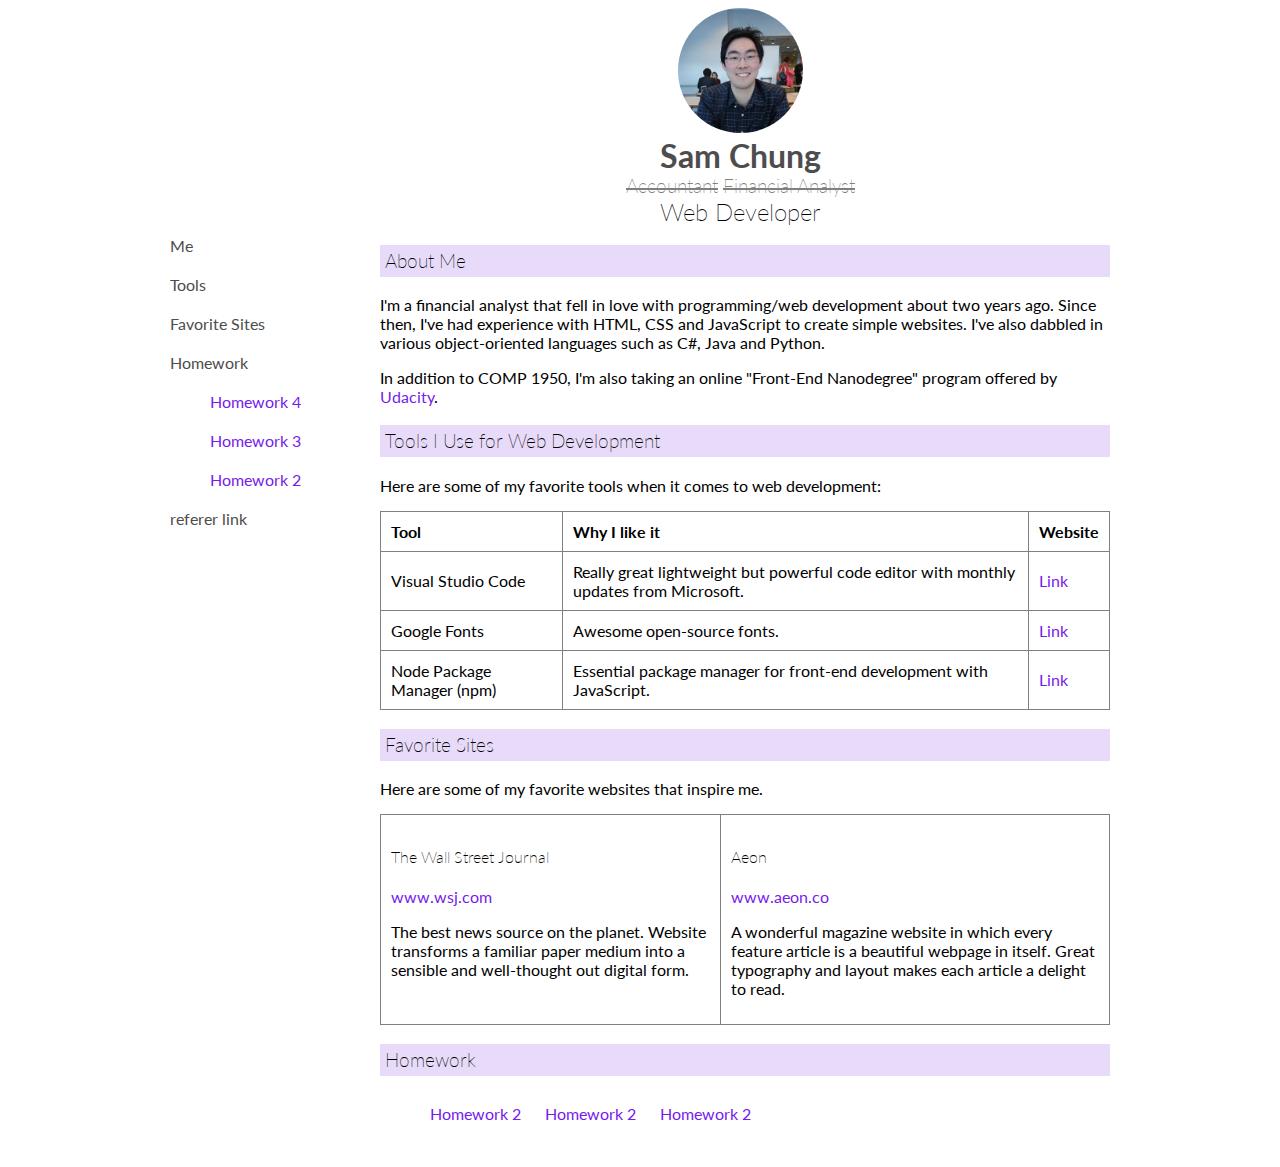
==== Homepage/index.html @ ad01a6f0 "add files up to homework4" ====
<!--
    COMP1950
    Instructor: Jeffrey Park
    DTC Thur 6-9PM

    Created by:
    Sam Chung
-->
<!DOCTYPE html>
<html lang="en">

<head>
    <title>Home - Sam Chung's COMP1950 Page</title>
    <meta charset="UTF-8">
    <meta name="viewport" content="width=device-width, initial-scale=1">
    <link href="css/style.css" rel="stylesheet">
    <link href="https://fonts.googleapis.com/css?family=Lato:400,900" rel="stylesheet">
</head>

<body>
    <div id="wrapper">
        <!--Profile header-->
        <header>
            <div id="header-title">
                <img id="profile-pic" src="images/profile-pic.jpg" width="125" height="125" alt="profile picture">
                <h1><span id="my-name">Sam Chung</span></h1>
                <h3><span class="strikethrough_animate">Accountant</span> <span class="strikethrough_animate">Financial Analyst</span></h3>
                <h2>Web Developer</h2>
            </div>
        </header>

        <!--Side Nav-->
        <nav>
            <ul>
                <li><a href="#header-title">Me</a></li>
                <li><a href="#tools">Tools</a></li>
                <li><a href="#fav-sites">Favorite Sites</a></li>
                <li><a href="#homework">Homework</a>
                    <ol>
                        <li><a href="homework/homework4/index.html">Homework 4</a></li>
                        <li><a href="homework/homework3/index.html">Homework 3</a></li>
                        <li><a href="homework/homework2/index.html">Homework 2</a></li>
                    </ol>
                </li>
                <li>
                    <!--HTML validator-->
                    <a href="http://validator.w3.org/check?uri=referer">referer link</a></li>
            </ul>
        </nav>

        <!--Main sections-->
        <main>
            <section id="about">
                <div>
                    <h3 class="bg-purple">About Me</h3>
                    <p>I'm a financial analyst that fell in love with programming/web development about two years ago. Since
                        then, I've had experience with HTML, CSS and JavaScript to create simple websites. I've also dabbled
                        in various object-oriented languages such as C#, Java and Python.</p>

                    <p>In addition to COMP 1950, I'm also taking an online "Front-End Nanodegree" program offered by <a href="https://www.udacity.com/course/front-end-web-developer-nanodegree--nd001">Udacity</a>.
                    </p>
                </div>
            </section>

            <section id="tools">
                <h3 class="bg-purple">Tools I Use for Web Development</h3>
                <p>Here are some of my favorite tools when it comes to web development:</p>
                <table id="tools-table">
                    <tr>
                        <th>Tool</th>
                        <th>Why I like it</th>
                        <th>Website</th>
                    </tr>
                    <tr>
                        <td>Visual Studio Code</td>
                        <td>Really great lightweight but powerful code editor with monthly updates from Microsoft.</td>
                        <td><a href="https://code.visualstudio.com/" target="_blank">Link</a></td>
                    </tr>
                    <tr>
                        <td>Google Fonts</td>
                        <td>Awesome open-source fonts.</td>
                        <td><a href="https://developers.google.com/fonts/" target="_blank">Link</a></td>
                    </tr>
                    <tr>
                        <td>Node Package Manager (npm)</td>
                        <td>Essential package manager for front-end development with JavaScript.</td>
                        <td><a href="https://www.npmjs.com/" target="_blank">Link</a></td>
                    </tr>


                </table>
            </section>

            <section id="fav-sites">
                <h3 class="bg-purple">Favorite Sites</h3>
                <p>Here are some of my favorite websites that inspire me.</p>
                <table id="fav-sites-table">
                    <tr>
                        <td>
                            <h4>The Wall Street Journal</h4>
                            <a href="http://www.wsj.com" target="_blank">www.wsj.com</a>
                            <p>The best news source on the planet. Website transforms a familiar paper medium into a sensible
                                and well-thought out digital form.
                        </td>
                        <td>
                            <h4>Aeon</h4>
                            <a href="http://www.aeon.co" target="_blank">www.aeon.co</a>
                            <p>A wonderful magazine website in which every feature article is a beautiful webpage in itself.
                                Great typography and layout makes each article a delight to read.
                        </td>

                    </tr>
                </table>
            </section>

            <section id="homework">
                <h3 class="bg-purple">Homework</h3>
                <ol id="homework-list">
                    <li><a href="homework/homework4/index.html">Homework 2</a></li>
                    <li><a href="homework/homework3/index.html">Homework 2</a></li>
                    <li><a href="homework/homework2/index.html">Homework 2</a></li>
                </ol>
            </section>
        </main>
    </div>
</body>

</html>
---- Homepage/css/style.css ----
/*
COMP1950
Instructor: Jeffrey Park
DTC Thur 6-9PM

Created by:
Sam Chung
*/

@import url(http://weloveiconfonts.com/api/?family=zocial);
* {
    font-family: 'Lato', sans-serif;
}

a {
    color: #761ced;
    text-decoration: none;
}

a:hover {
    color: #02d1bf;
}

h2,
h3,
h4 {
    font-weight: 200;
}

header {
    text-align: center;
    margin-left: 200px;
}

nav {
    float: left;
    width: 200px;
    overflow: auto;
    overflow: hidden;
}

nav ul {
    list-style-type: none;
    padding: 0;
    margin: 0;
}

nav ul li {
    display: block;
    padding: 0px;
    margin: 0px;
}

nav ul li a {
    display: block;
    text-align: left;
    padding: 10px 10px;
    text-decoration: none;
    color: #4d4d4d;
}

nav ul li a:link {
    text-decoration: none;
}

nav ul li a:hover {
    text-decoration: none;
    background-color: #e8dbf9;
    color: #761ced;
}

nav ul li a:visited {
    text-decoration: none;
}

nav ul ol li a {
    color: #761ced;
}

nav ul ol li a:hover {
    color: #02d1bf;
    background-color: white;
}

main,
footer {
    margin-left: 200px;
    padding: 0px 10px 10px 20px;
    max-width: 760px;
}

#tools-table {
    width: 100%;
}

#tools-table,
th,
td {
    border: 1px solid grey;
    border-collapse: collapse;
}

#tools-table th,
td {
    padding: 10px;
}

#header-title {
    margin: 0;
}

#header-title * {
    padding: 0;
    margin: 0;
}

#profile-pic {
    border-radius: 50%;
}

#my-name {
    color: #4d4d4d;
}

#wrapper {
    margin: auto;
    text-align: left;
    max-width: 960px;
}

#fav-sites-table {
    border: none;
}

#fav-sites-table {
    border-collapse: collapse;
}

#fav-sites-table td {
    vertical-align: top;
}

#homework-list {
    list-style: none;
}

#homework-list li {
    margin: 10px;
    display: inline-block;
}

.bg-purple {
    background-color: #e8dbf9;
    padding: 5px;
}

.row {
    width: 93%;
    height: 240px;
    margin: 20px auto;
    display: flex;
}


/* zocial */

[class*="zocial-"]:before {
    font-family: 'zocial', sans-serif;
}


/* Animated strikethrough
Credit to: http://codepen.io/EdenSG/pen/jPENoE/ */

.strikethrough_animate {
    display: inline-block;
    position: relative;
    color: grey;
}

.strikethrough_animate:after {
    content: '';
    position: absolute;
    display: block;
    width: 100%;
    height: 2px;
    margin-top: -0.5em;
    background: grey;
    transform-origin: center left;
    animation: strikethrough 1s 0.5s cubic-bezier(.55, 0, .1, 1) 1;
    transition: transform 0.5s cubic-bezier(.55, 0, .1, 1);
}


/* Keyframes for initial animation */

@keyframes strikethrough {
    from {
        transform: scaleX(0);
    }
    to {
        transform: scaleX(1);
    }
}
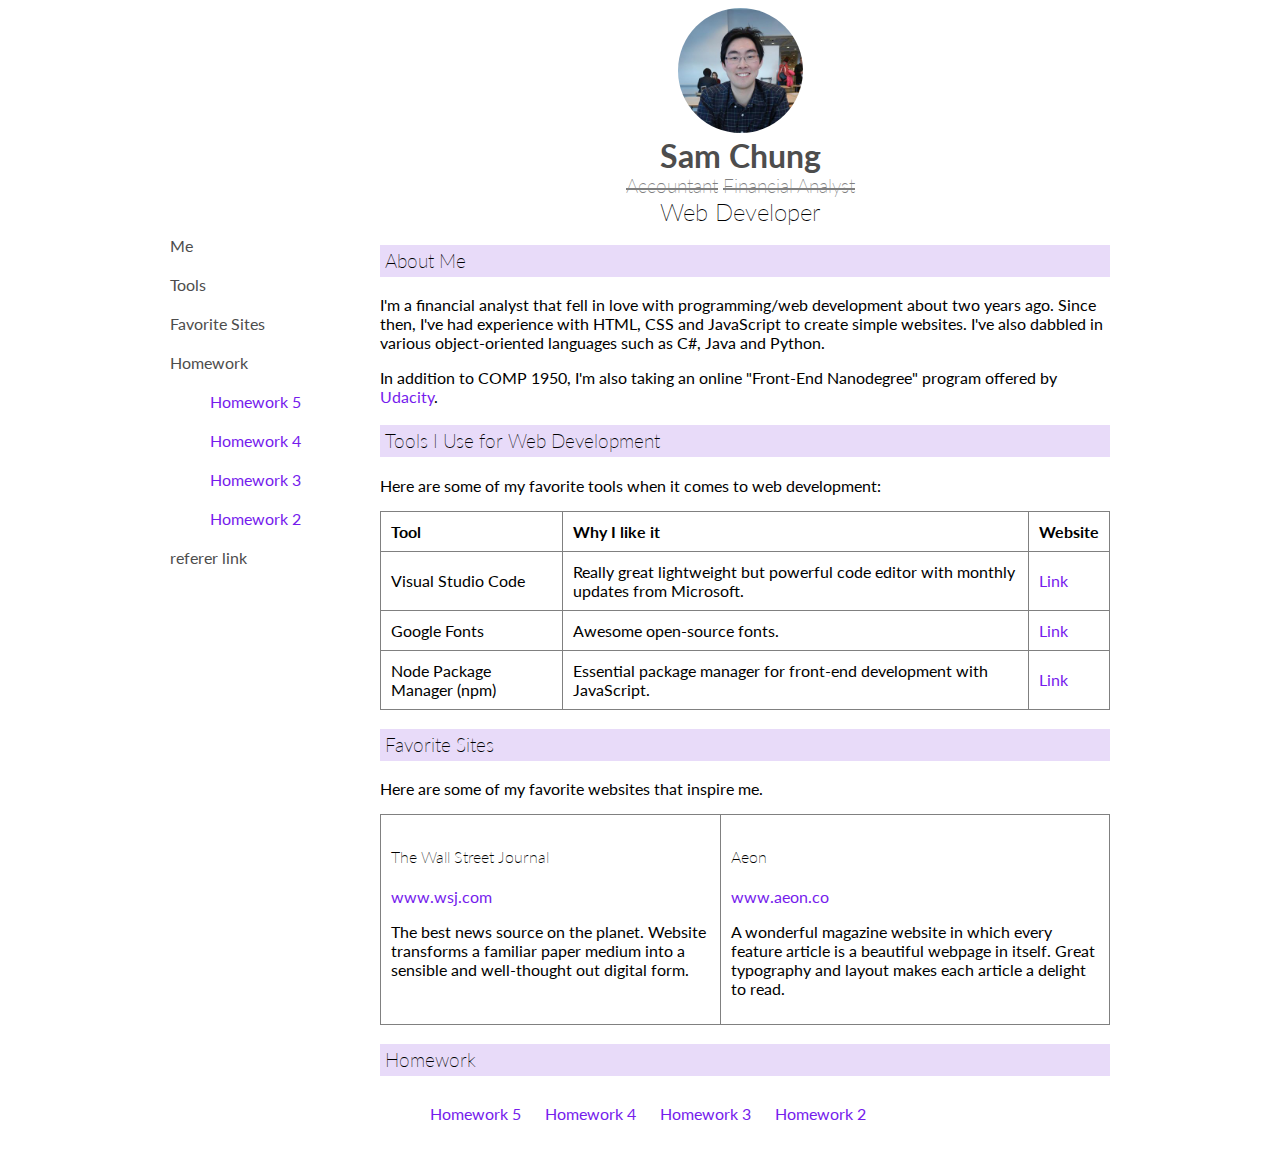
==== commit 8eb61673: "add homework5" ====
--- a/Homepage/index.html
+++ b/Homepage/index.html
@@ -37,6 +37,7 @@
                 <li><a href="#fav-sites">Favorite Sites</a></li>
                 <li><a href="#homework">Homework</a>
                     <ol>
+                        <li><a href="homework/homework5/index.html">Homework 5</a></li>
                         <li><a href="homework/homework4/index.html">Homework 4</a></li>
                         <li><a href="homework/homework3/index.html">Homework 3</a></li>
                         <li><a href="homework/homework2/index.html">Homework 2</a></li>
@@ -116,8 +117,9 @@
             <section id="homework">
                 <h3 class="bg-purple">Homework</h3>
                 <ol id="homework-list">
-                    <li><a href="homework/homework4/index.html">Homework 2</a></li>
-                    <li><a href="homework/homework3/index.html">Homework 2</a></li>
+                    <li><a href="homework/homework5/index.html">Homework 5</a></li>
+                    <li><a href="homework/homework4/index.html">Homework 4</a></li>
+                    <li><a href="homework/homework3/index.html">Homework 3</a></li>
                     <li><a href="homework/homework2/index.html">Homework 2</a></li>
                 </ol>
             </section>
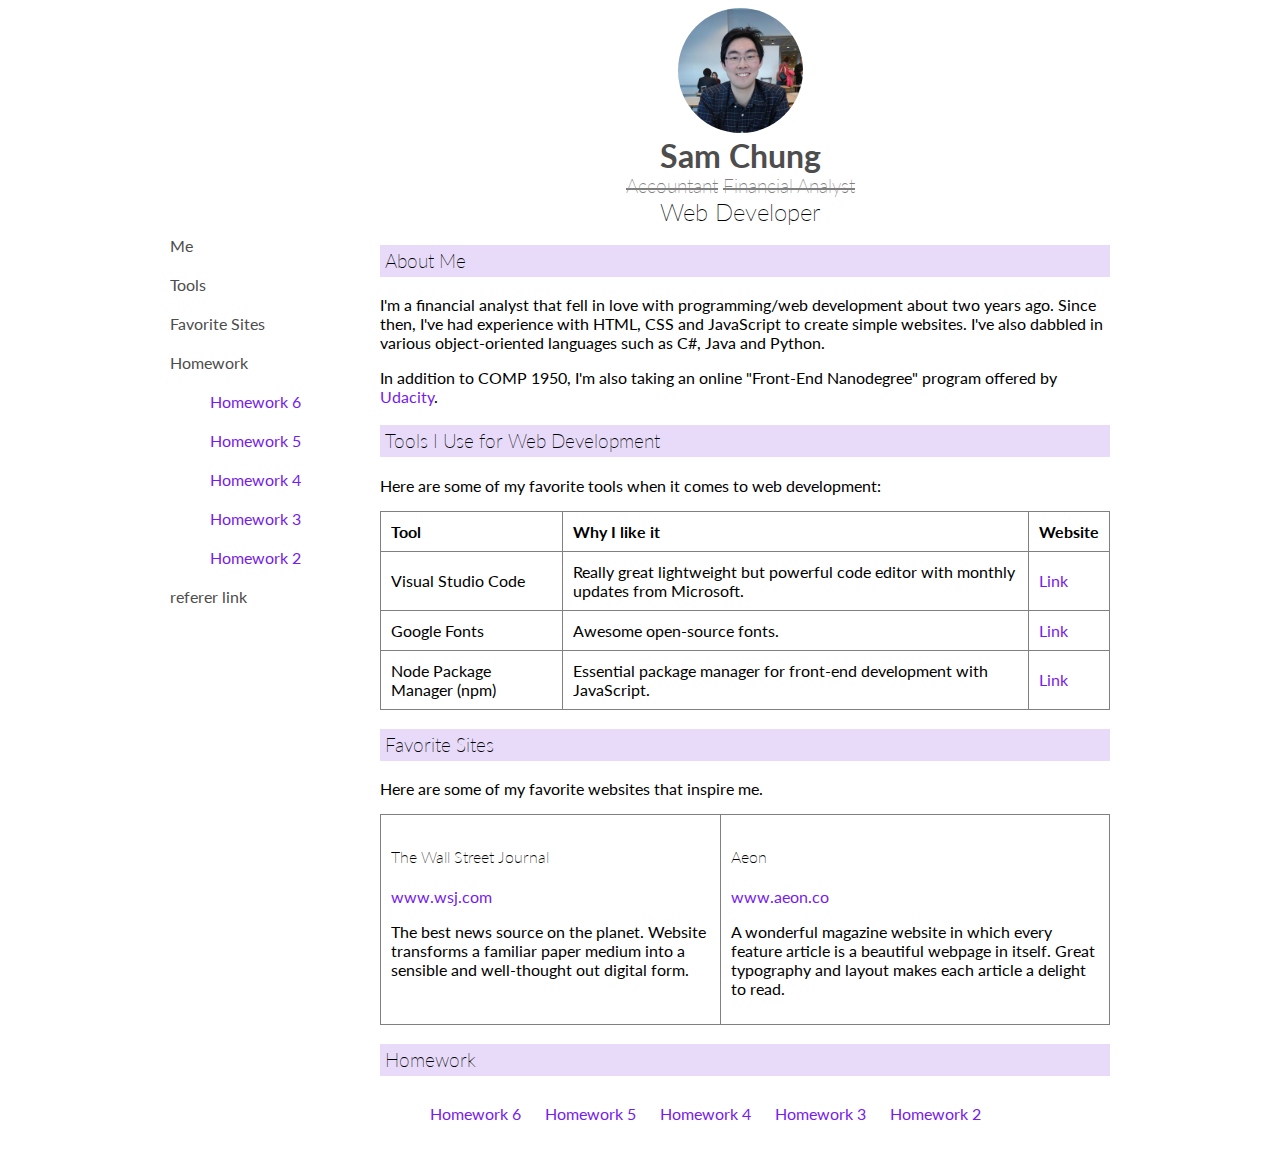
==== commit 88eadff7: "add link to main page for homework6" ====
--- a/Homepage/index.html
+++ b/Homepage/index.html
@@ -37,6 +37,7 @@
                 <li><a href="#fav-sites">Favorite Sites</a></li>
                 <li><a href="#homework">Homework</a>
                     <ol>
+                        <li><a href="homework/homework6/index.html">Homework 6</a></li>
                         <li><a href="homework/homework5/index.html">Homework 5</a></li>
                         <li><a href="homework/homework4/index.html">Homework 4</a></li>
                         <li><a href="homework/homework3/index.html">Homework 3</a></li>
@@ -117,6 +118,7 @@
             <section id="homework">
                 <h3 class="bg-purple">Homework</h3>
                 <ol id="homework-list">
+                    <li><a href="homework/homework6/index.html">Homework 6</a></li>
                     <li><a href="homework/homework5/index.html">Homework 5</a></li>
                     <li><a href="homework/homework4/index.html">Homework 4</a></li>
                     <li><a href="homework/homework3/index.html">Homework 3</a></li>
